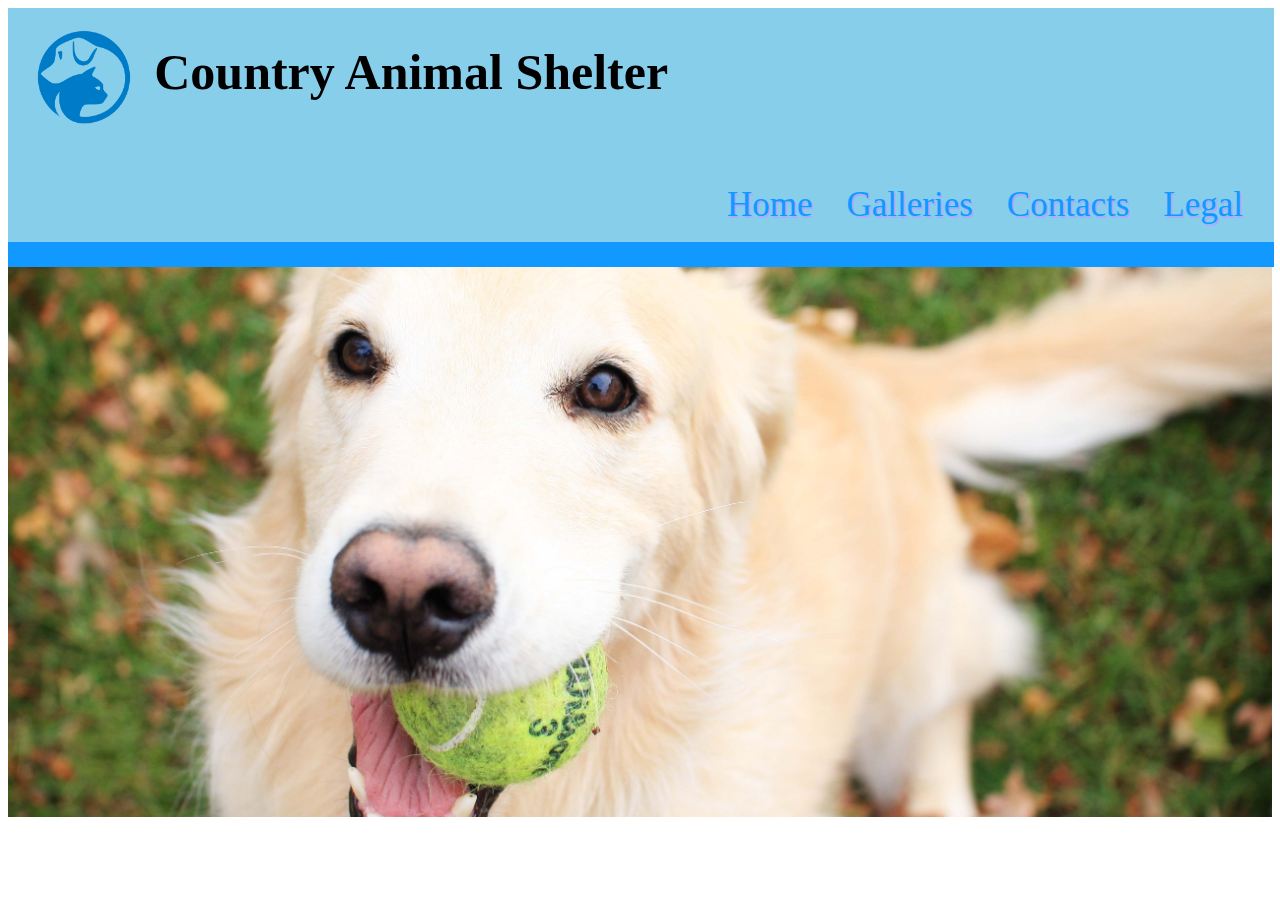
==== index.html @ c2bea1d8 "establish the layout of the top fragments of the websire." ====
<!DOCTYPE html>
<html>
  <head>
    <link href="css/styles.css" rel="stylesheet" type="text/css" media="all">
    <title>The Best Animal Shelter Ever</title>
  </head>
  <body>
    <div class="topheader">
        <div class="left-header">
            <img class="logo" src="img/logo.png"/>
            <h1 class="headerwords">Country Animal Shelter</h1>
            <ul>
              <li><a href="#">Home</a></li>
              <li><a href="#">Galleries</a></li>
              <li><a href="#">Contacts</a></li>
              <li><a href="#">Legal</a></li>
            </ul>
            <div class="clear"></div>
        </div>
    </div>

    <div class="splash"></div>

  </body>
</html>
---- css/styles.css ----
html {
  padding: 0px;
}

.topheader {
  width: 100%;
  background-color: skyblue;
  padding: 1px;
  border-bottom: 25px solid #1199ff;

}
.logo {
  height: 100px;
  padding-top: 18px;
  padding-left: 25px;

}
.left-header img {
  float:left;

}

.left-header h1 {
  float: left;
  font-family: fantasy;
  font-size: 50px;
  padding-left: 20px;
  padding-right: 250px;

}
.clear {
  clear: both;
}
.left-header ul {
  padding-top: 35px;
  float: right;

}

.left-header ul li {
  font-size: 25px;
  display:inline-block;


}

.left-header ul li a {
  font-size: 35px;
  color: #1199ff;
  text-decoration: none;
  text-shadow: 2px 2px #aaaaff;
  margin-right: 30px;

}

.splash {
  width: 100%;
  height: 550px;
  background-image: url(../img/splash.jpg);
  background-position: center;
  background-size: cover;
}
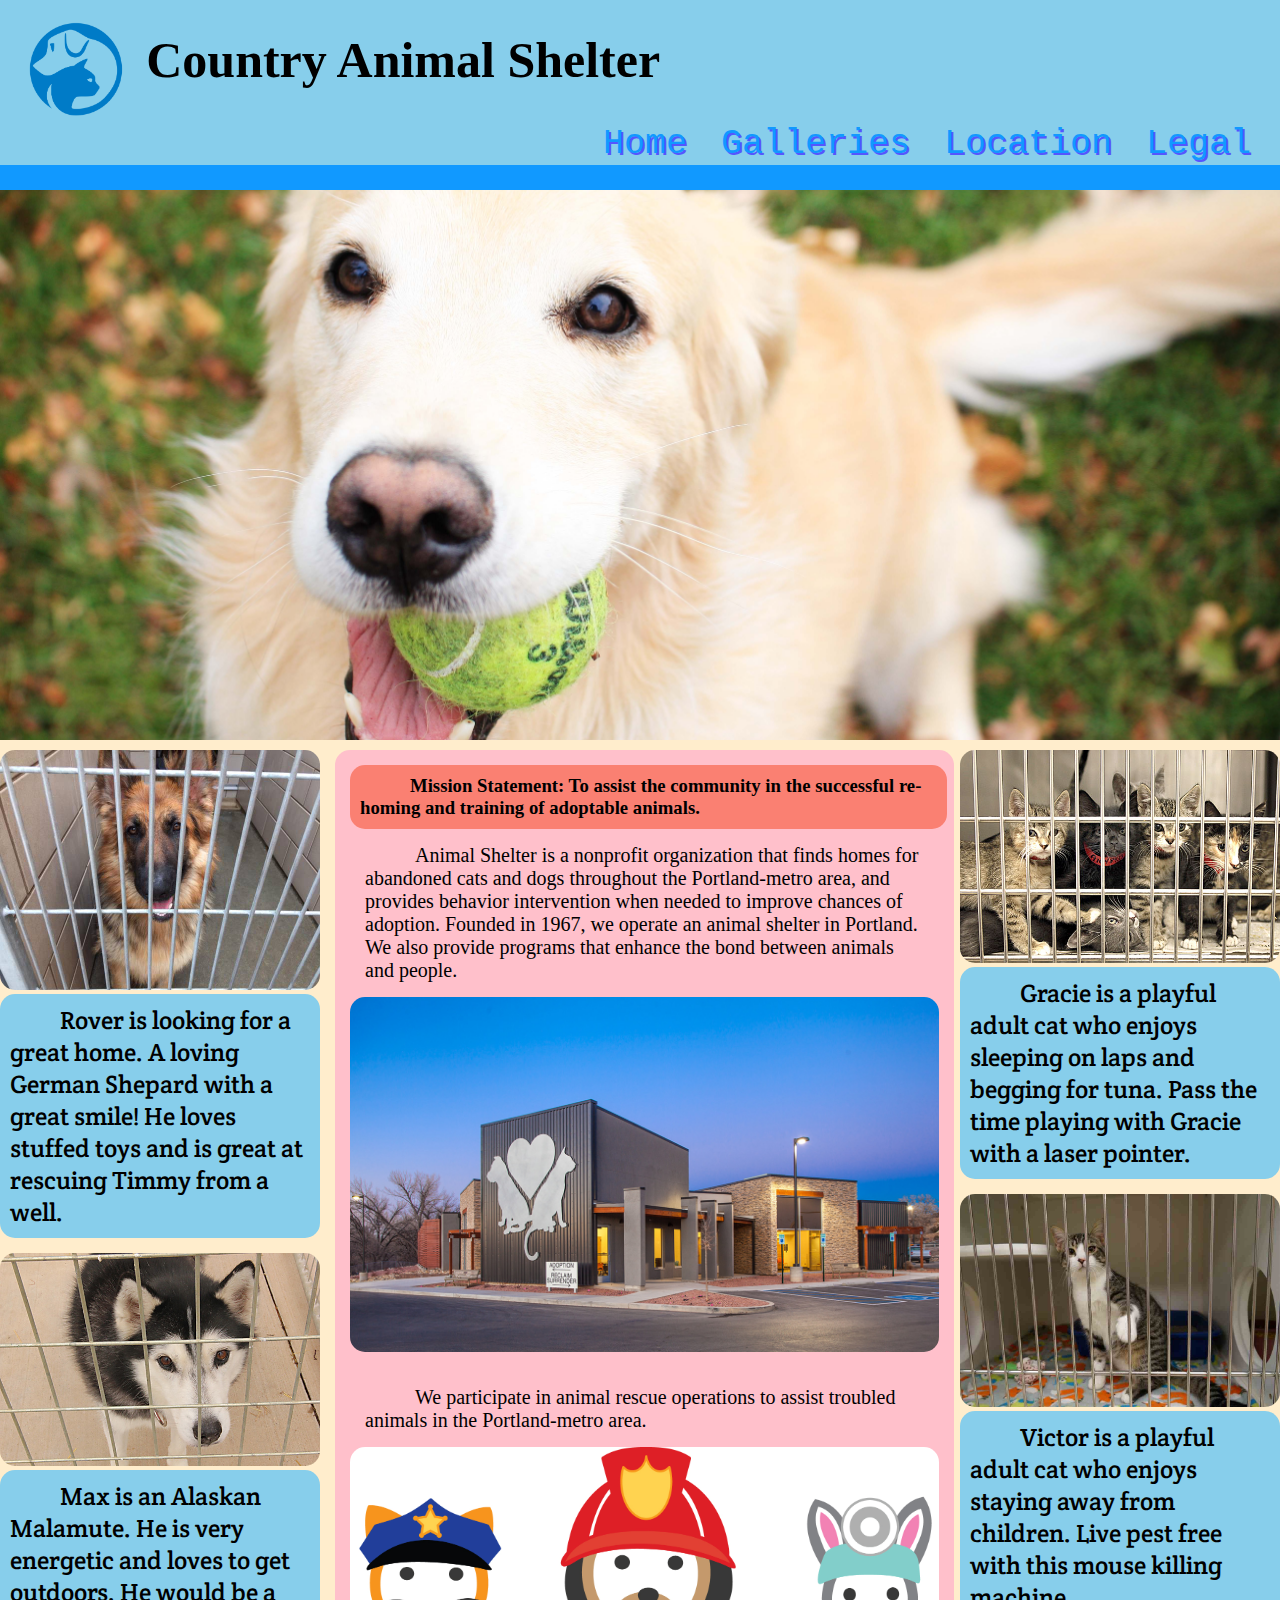
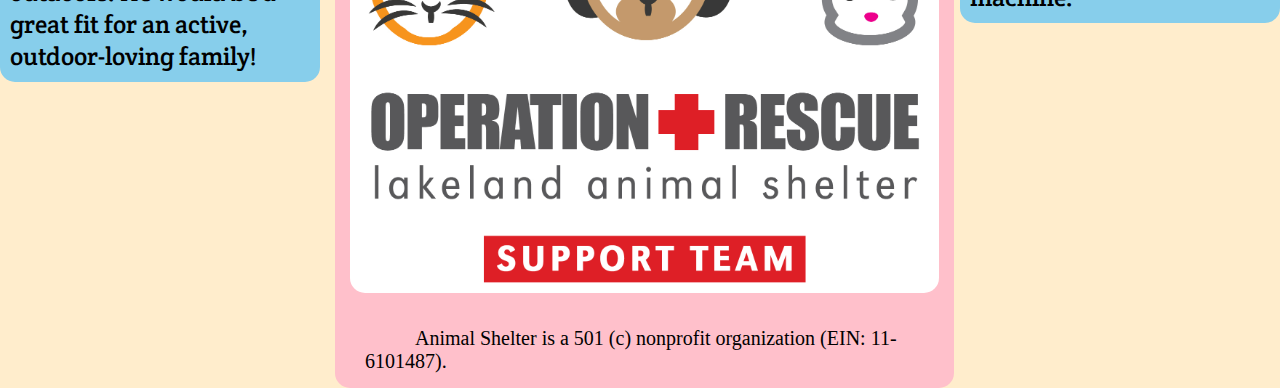
==== commit d74f5c1b: "Added README file" ====
--- a/index.html
+++ b/index.html
@@ -2,6 +2,7 @@
 <html>
   <head>
     <link href="css/styles.css" rel="stylesheet" type="text/css" media="all">
+    <link href="https://fonts.googleapis.com/css?family=Crete+Round" rel="stylesheet">
     <title>The Best Animal Shelter Ever</title>
   </head>
   <body>
@@ -10,16 +11,51 @@
             <img class="logo" src="img/logo.png"/>
             <h1 class="headerwords">Country Animal Shelter</h1>
             <ul>
-              <li><a href="#">Home</a></li>
-              <li><a href="#">Galleries</a></li>
-              <li><a href="#">Contacts</a></li>
-              <li><a href="#">Legal</a></li>
+              <li><a href="index.html">Home</a></li>
+              <li><a href="http://lmgtfy.com/?q=Pictures+of+animals">Galleries</a></li>
+              <li><a href="location.html">Location</a></li>
+              <li><a href="legal.html">Legal</a></li>
             </ul>
             <div class="clear"></div>
         </div>
     </div>
+    <div id="splashhome" class="splash">
+    <!-- Empty div contains background image. -->
+    </div>
+    <div class="col1">
+      <img src="img/dog1.jpg">
+      <p>Rover is looking for a great home.  A loving German Shepard with a great smile!  He loves stuffed toys and is great at rescuing Timmy from a well.</p>
+      <img src="img/dog2.jpg">
+      <p>Max is an Alaskan Malamute.  He is very energetic and loves to get outdoors.  He would be a great fit for an active, outdoor-loving family!</p>
+    </div>
 
-    <div class="splash"></div>
+    <div class="colmiddle">
+      <h3 class="topbar">Mission Statement: To assist the community in the successful re-homing and training of adoptable animals.</h3>
+      <p>Animal Shelter is a nonprofit organization that finds homes for abandoned cats and dogs throughout the Portland-metro area, and provides behavior intervention when needed to improve chances of adoption.  Founded in 1967, we operate an animal shelter in Portland. We also provide programs that enhance the bond between animals and people.
+      </p>
+
+      <img src="img/shelter.jpg">
+      <p>
+      We participate in animal rescue operations to assist troubled animals in the Portland-metro area.
+      </p>
+
+
+      <img src="img/rescue.jpg">
+      <p>
+      Animal Shelter is a 501 (c) nonprofit organization (EIN: 11-6101487).
+      </p>
+
+
+
+    </div>
+
+    <div class= "col2">
+      <img src="img/cat1.jpg">
+      <p>Gracie is a playful adult cat who enjoys sleeping on laps and begging for tuna. Pass the time playing with Gracie with a laser pointer.</p>
+      <img src="img/cat2.jpg">
+      <p>Victor is a playful adult cat who enjoys staying away from children. Live pest free with this mouse killing machine.</p>
+    </div>
+
 
   </body>
 </html>
--- a/css/styles.css
+++ b/css/styles.css
@@ -1,5 +1,12 @@
+* {
+  padding: 0;
+  margin: 0;
+}
+
 html {
-  padding: 0px;
+  padding: 0;
+  background-color: #ffedcc;
+  margin: 0;
 }
 
 .topheader {
@@ -25,7 +32,8 @@
   font-family: fantasy;
   font-size: 50px;
   padding-left: 20px;
-  padding-right: 250px;
+
+  padding-top: 30px;
 
 }
 .clear {
@@ -45,10 +53,11 @@
 }
 
 .left-header ul li a {
+  font-family: monospace;
   font-size: 35px;
   color: #1199ff;
   text-decoration: none;
-  text-shadow: 2px 2px #aaaaff;
+  text-shadow: 2px 2px #5555ff;
   margin-right: 30px;
 
 }
@@ -56,7 +65,139 @@
 .splash {
   width: 100%;
   height: 550px;
-  background-image: url(../img/splash.jpg);
   background-position: center;
   background-size: cover;
 }
+#splashhome {
+  background-image: url(../img/splash.jpg);
+}
+#splashlocation {
+  background-image: url(../img/tennisdog.jpg);
+}
+
+#splashlegal {
+  background-image: url(../img/lawdog.jpg);
+}
+
+.col1 {
+  float: left;
+  width: 25%;
+  padding-top: 10px;
+}
+.col1 img {
+  width: 100%;
+  border-radius: 15px;
+}
+
+.col1 p {
+  background-color: skyblue;
+  margin-top: 0px;
+  text-indent: 50px;
+  font-size: 25px;
+  color: black;
+  font-family: 'Crete Round', serif;
+  padding: 10px;
+  border-radius: 15px;
+  margin-bottom: 15px;
+}
+.col2 {
+  float: right;
+  width: 25%;
+  padding-top: 10px;
+
+}
+.col2 img {
+  width: 100%;
+  border-radius: 15px;
+}
+
+.col2 p {
+  background-color: skyblue;
+  margin-top: 0px;
+  text-indent: 50px;
+  font-size: 25px;
+  color: black;
+  font-family: 'Crete Round', serif;
+  padding: 10px;
+  border-radius: 15px;
+  margin-bottom: 15px;
+}
+
+.colmiddle {
+  float: left;
+  background-color: pink;
+  width: 46%;
+  margin-left: 15px;
+  margin-top: 10px;
+  text-indent: 50px;
+  padding-top: 15px;
+  padding-left: 15px;
+  padding-right: 15px;
+  border-radius: 15px;
+
+}
+
+.colmiddle img {
+  width: 100%;
+  border-radius: 15px;
+  margin-bottom: 15px;
+}
+
+.colmiddle p {
+  font-size: 20px;
+  padding: 15px;
+
+}
+
+.topbar {
+  padding: 10px;
+  background-color: salmon;
+  width: 100%;
+  border-radius: 15px;
+  width: 98%;
+
+}
+
+
+
+
+
+
+
+
+
+
+.colmiddlelegal {
+  float: left;
+  background-color: white;
+  width: 46%;
+  margin-left: 15px;
+  margin-top: 10px;
+  text-indent: 50px;
+  padding-top: 15px;
+  padding-left: 15px;
+  padding-right: 15px;
+  border-radius: 15px;
+
+}
+
+.colmiddlelegal img {
+  width: 100%;
+  border-radius: 15px;
+  margin-bottom: 15px;
+}
+
+.colmiddlelegal p {
+  font-size: 20px;
+  padding: 15px;
+
+}
+
+.topbarlegal {
+  padding: 10px;
+  background-color: red;
+  width: 100%;
+  border-radius: 15px;
+  width: 98%;
+
+}
